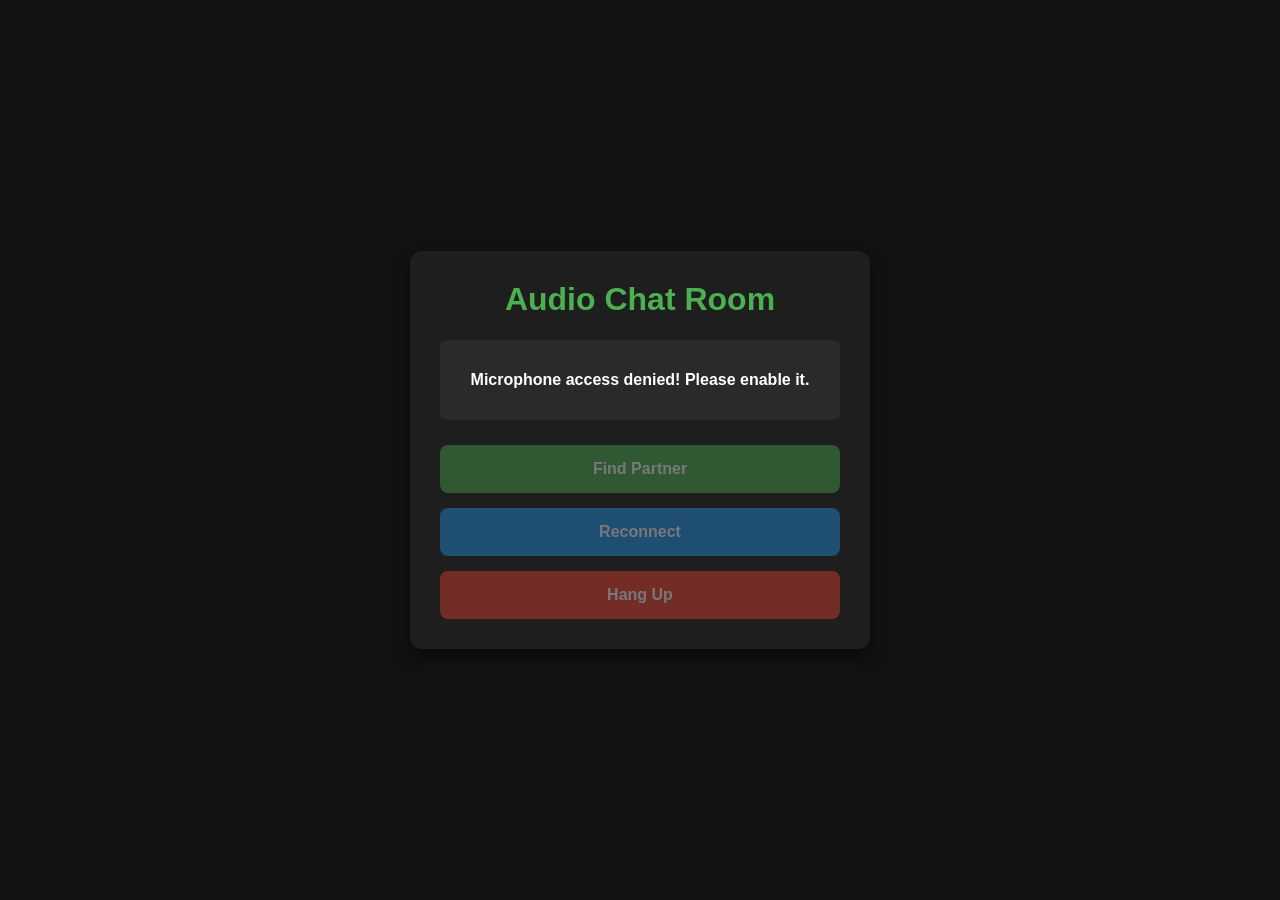
==== templates/index.html @ 426b32c5 "Rename index.html to index.html" ====
<!DOCTYPE html>
<html lang="en">
<head>
    <meta charset="UTF-8">
    <meta name="viewport" content="width=device-width, initial-scale=1.0">
    <title>Live Audio Chat</title>
    <link rel="stylesheet" href="/static/style.css">
</head>
<body>
    <div class="container">
        <h1>Audio Chat Room</h1>
        
        <div class="status-box">
            <p id="statusText">Requesting microphone access...</p>
        </div>

        <div class="controls">
            <button id="btnNew" class="btn-primary" disabled>Find Partner</button>
            <button id="btnReconnect" class="btn-secondary" disabled>Reconnect</button>
            <button id="btnHangup" class="btn-danger" disabled>Hang Up</button>
        </div>

        <audio id="remoteAudio" autoplay playsinline></audio>
    </div>

    <script src="/static/script.js"></script>
</body>
</html>
---- static/style.css ----
body {
    font-family: -apple-system, BlinkMacSystemFont, "Segoe UI", Roboto, Helvetica, Arial, sans-serif;
    background-color: #121212;
    color: #ffffff;
    margin: 0;
    display: flex;
    justify-content: center;
    align-items: center;
    height: 100vh;
}

.container {
    background: #1e1e1e;
    padding: 30px;
    border-radius: 12px;
    box-shadow: 0 8px 16px rgba(0,0,0,0.5);
    text-align: center;
    width: 90%;
    max-width: 400px;
}

h1 {
    margin-top: 0;
    color: #4CAF50;
}

.status-box {
    background: #2a2a2a;
    padding: 15px;
    border-radius: 8px;
    margin-bottom: 25px;
    font-weight: bold;
    min-height: 20px;
}

.controls {
    display: flex;
    flex-direction: column;
    gap: 15px;
}

button {
    padding: 15px;
    border: none;
    border-radius: 8px;
    font-size: 16px;
    font-weight: bold;
    cursor: pointer;
    transition: opacity 0.2s;
}

button:disabled {
    opacity: 0.4;
    cursor: not-allowed;
}

button:active:not(:disabled) {
    opacity: 0.8;
}

.btn-primary { background: #4CAF50; color: white; }
.btn-secondary { background: #2196F3; color: white; }
.btn-danger { background: #f44336; color: white; }
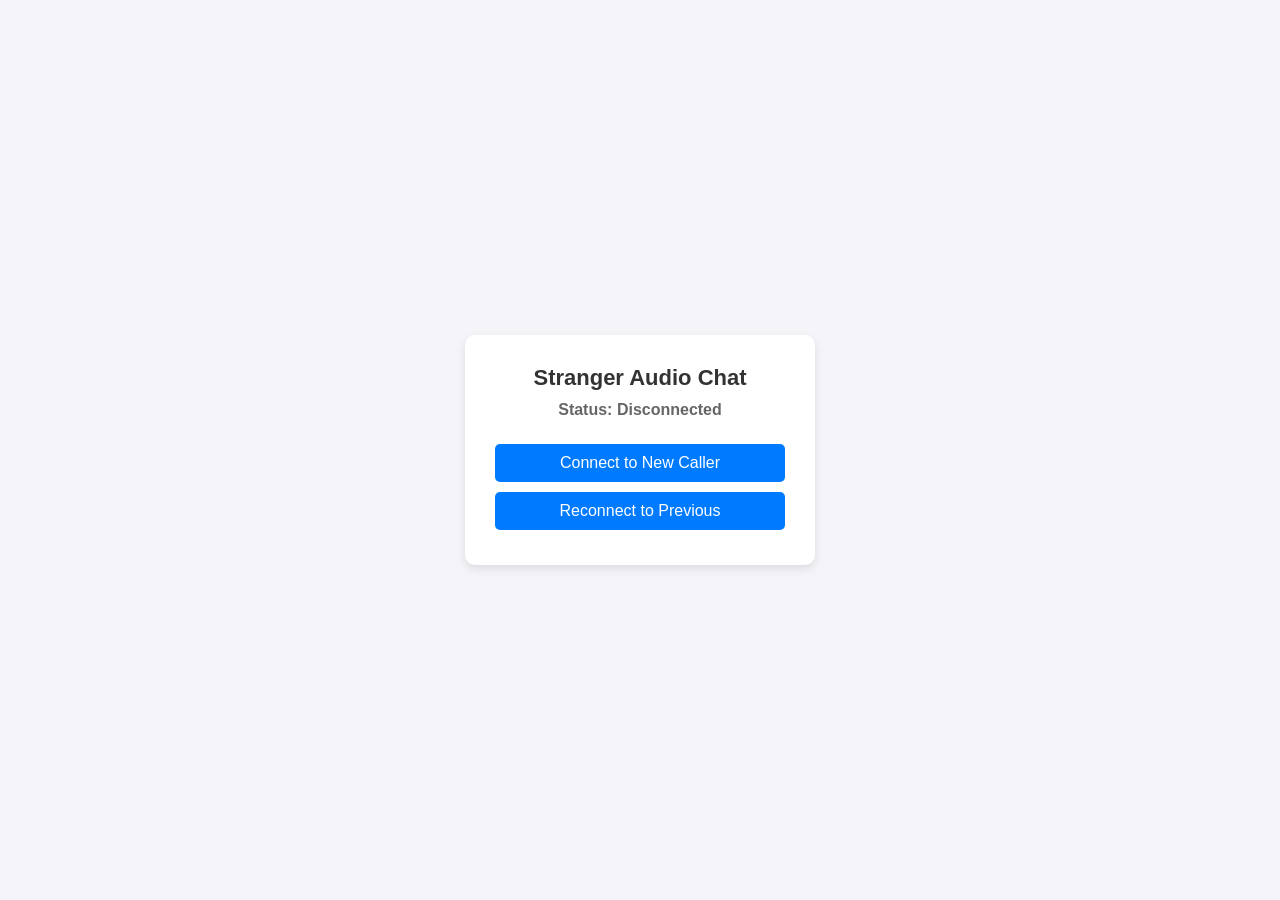
==== commit 0f0b4946: "Update index.html" ====
--- a/templates/index.html
+++ b/templates/index.html
@@ -3,24 +3,25 @@
 <head>
     <meta charset="UTF-8">
     <meta name="viewport" content="width=device-width, initial-scale=1.0">
-    <title>Live Audio Chat</title>
+    <title>Audio Chat | Satyakam Swami</title>
     <link rel="stylesheet" href="/static/style.css">
 </head>
 <body>
     <div class="container">
-        <h1>Audio Chat Room</h1>
-        
-        <div class="status-box">
-            <p id="statusText">Requesting microphone access...</p>
+        <h1>Stranger Audio Chat</h1>
+        <p id="status-text">Status: Disconnected</p>
+
+        <audio id="remote-audio" autoplay playsinline></audio>
+
+        <div class="controls">
+            <button id="btn-new">Connect to New Caller</button>
+            <button id="btn-reconnect">Reconnect to Previous</button>
         </div>
 
-        <div class="controls">
-            <button id="btnNew" class="btn-primary" disabled>Find Partner</button>
-            <button id="btnReconnect" class="btn-secondary" disabled>Reconnect</button>
-            <button id="btnHangup" class="btn-danger" disabled>Hang Up</button>
+        <div class="call-controls" id="call-controls" style="display: none;">
+            <button id="btn-mute">Mute Mic</button>
+            <button id="btn-disconnect">Disconnect</button>
         </div>
-
-        <audio id="remoteAudio" autoplay playsinline></audio>
     </div>
 
     <script src="/static/script.js"></script>
--- a/static/style.css
+++ b/static/style.css
@@ -1,8 +1,12 @@
+* {
+    box-sizing: border-box;
+    margin: 0;
+    padding: 0;
+    font-family: Arial, sans-serif;
+}
+
 body {
-    font-family: -apple-system, BlinkMacSystemFont, "Segoe UI", Roboto, Helvetica, Arial, sans-serif;
-    background-color: #121212;
-    color: #ffffff;
-    margin: 0;
+    background-color: #f4f4f9;
     display: flex;
     justify-content: center;
     align-items: center;
@@ -10,54 +14,51 @@
 }
 
 .container {
-    background: #1e1e1e;
+    background: white;
     padding: 30px;
-    border-radius: 12px;
-    box-shadow: 0 8px 16px rgba(0,0,0,0.5);
+    border-radius: 10px;
+    box-shadow: 0 4px 10px rgba(0,0,0,0.1);
     text-align: center;
-    width: 90%;
-    max-width: 400px;
+    width: 350px;
 }
 
 h1 {
-    margin-top: 0;
-    color: #4CAF50;
+    font-size: 22px;
+    margin-bottom: 10px;
+    color: #333;
 }
 
-.status-box {
-    background: #2a2a2a;
-    padding: 15px;
-    border-radius: 8px;
-    margin-bottom: 25px;
+#status-text {
+    margin-bottom: 20px;
+    color: #666;
     font-weight: bold;
-    min-height: 20px;
-}
-
-.controls {
-    display: flex;
-    flex-direction: column;
-    gap: 15px;
 }
 
 button {
-    padding: 15px;
+    width: 100%;
+    padding: 10px;
+    margin: 5px 0;
     border: none;
-    border-radius: 8px;
+    border-radius: 5px;
+    cursor: pointer;
     font-size: 16px;
-    font-weight: bold;
-    cursor: pointer;
-    transition: opacity 0.2s;
+    background-color: #007bff;
+    color: white;
+    transition: 0.3s;
 }
 
-button:disabled {
-    opacity: 0.4;
-    cursor: not-allowed;
+button:hover {
+    background-color: #0056b3;
 }
 
-button:active:not(:disabled) {
-    opacity: 0.8;
+#btn-disconnect {
+    background-color: #dc3545;
 }
 
-.btn-primary { background: #4CAF50; color: white; }
-.btn-secondary { background: #2196F3; color: white; }
-.btn-danger { background: #f44336; color: white; }+#btn-disconnect:hover {
+    background-color: #a71d2a;
+}
+
+.controls, .call-controls {
+    margin-top: 15px;
+}
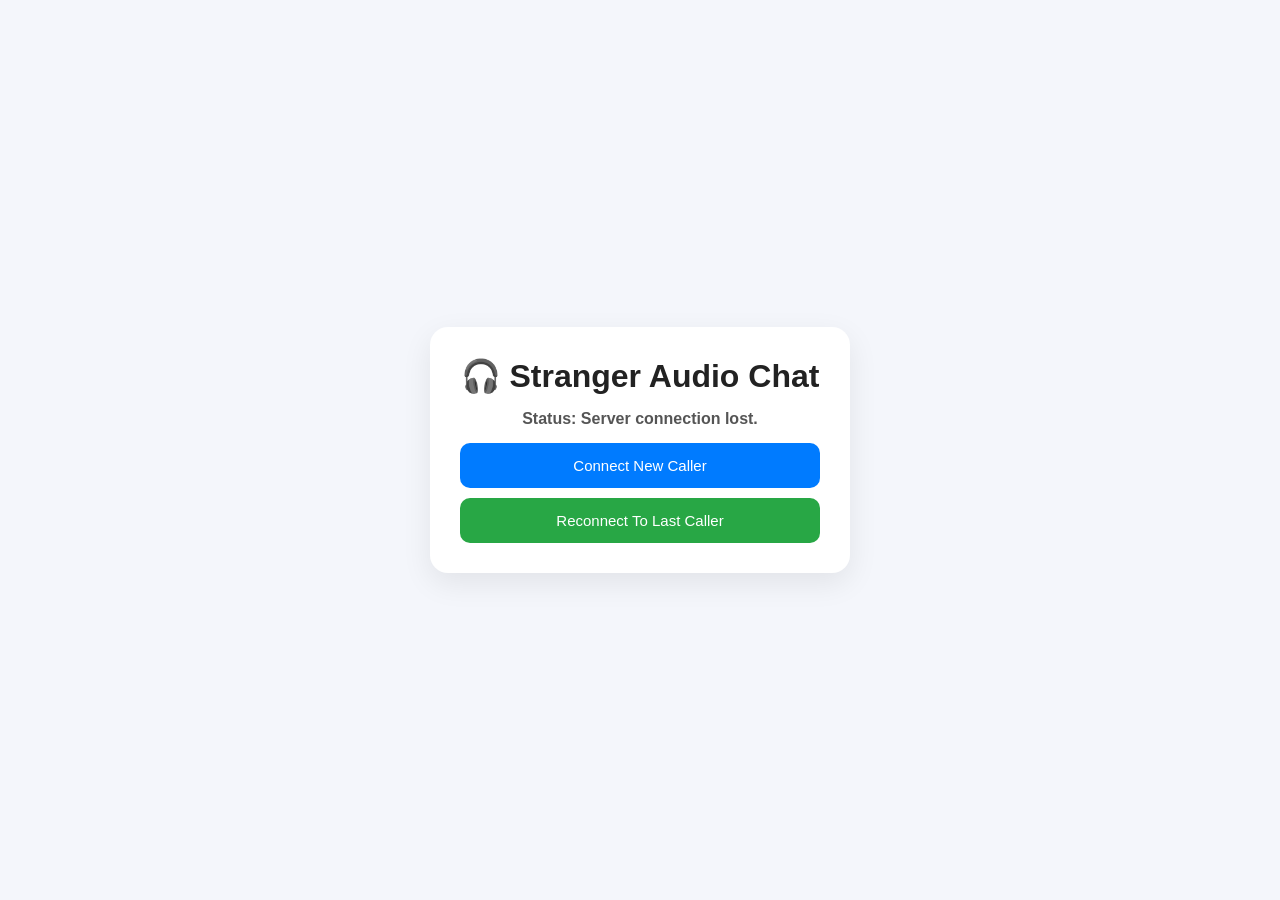
==== commit 024846b5: "Update index.html" ====
--- a/templates/index.html
+++ b/templates/index.html
@@ -3,27 +3,64 @@
 <head>
     <meta charset="UTF-8">
     <meta name="viewport" content="width=device-width, initial-scale=1.0">
-    <title>Audio Chat | Satyakam Swami</title>
+    <title>Stranger Audio Chat</title>
+
     <link rel="stylesheet" href="/static/style.css">
 </head>
 <body>
+
     <div class="container">
-        <h1>Stranger Audio Chat</h1>
-        <p id="status-text">Status: Disconnected</p>
 
-        <audio id="remote-audio" autoplay playsinline></audio>
+        <h1>🎧 Stranger Audio Chat</h1>
+
+        <p id="status-text">
+            Status: Disconnected
+        </p>
+
+        <p id="call-timer" style="display:none;">
+            00:00
+        </p>
+
+        <audio
+            id="remote-audio"
+            autoplay
+            playsinline>
+        </audio>
 
         <div class="controls">
-            <button id="btn-new">Connect to New Caller</button>
-            <button id="btn-reconnect">Reconnect to Previous</button>
+
+            <button id="btn-new">
+                Connect New Caller
+            </button>
+
+            <button id="btn-reconnect">
+                Reconnect To Last Caller
+            </button>
+
         </div>
 
-        <div class="call-controls" id="call-controls" style="display: none;">
-            <button id="btn-mute">Mute Mic</button>
-            <button id="btn-disconnect">Disconnect</button>
+        <div
+            id="call-controls"
+            class="call-controls"
+            style="display:none;">
+
+            <button id="btn-mute">
+                Mute Mic
+            </button>
+
+            <button id="btn-speaker">
+                Speaker
+            </button>
+
+            <button id="btn-disconnect">
+                End Call
+            </button>
+
         </div>
+
     </div>
 
     <script src="/static/script.js"></script>
+
 </body>
 </html>
--- a/static/style.css
+++ b/static/style.css
@@ -1,64 +1,103 @@
-* {
-    box-sizing: border-box;
-    margin: 0;
-    padding: 0;
-    font-family: Arial, sans-serif;
+*{
+    margin:0;
+    padding:0;
+    box-sizing:border-box;
+    font-family:Arial,sans-serif;
 }
 
-body {
-    background-color: #f4f4f9;
-    display: flex;
-    justify-content: center;
-    align-items: center;
-    height: 100vh;
+body{
+    background:#f4f6fb;
+    display:flex;
+    justify-content:center;
+    align-items:center;
+    min-height:100vh;
+    padding:20px;
 }
 
-.container {
-    background: white;
-    padding: 30px;
-    border-radius: 10px;
-    box-shadow: 0 4px 10px rgba(0,0,0,0.1);
-    text-align: center;
-    width: 350px;
+.container{
+    width:100%;
+    max-width:420px;
+
+    background:white;
+
+    border-radius:18px;
+
+    padding:30px;
+
+    text-align:center;
+
+    box-shadow:
+        0 10px 30px rgba(0,0,0,.08);
 }
 
-h1 {
-    font-size: 22px;
-    margin-bottom: 10px;
-    color: #333;
+h1{
+    margin-bottom:15px;
+    color:#222;
 }
 
-#status-text {
-    margin-bottom: 20px;
-    color: #666;
-    font-weight: bold;
+#status-text{
+    font-weight:bold;
+    color:#555;
+    margin-bottom:15px;
 }
 
-button {
-    width: 100%;
-    padding: 10px;
-    margin: 5px 0;
-    border: none;
-    border-radius: 5px;
-    cursor: pointer;
-    font-size: 16px;
-    background-color: #007bff;
-    color: white;
-    transition: 0.3s;
+#call-timer{
+    font-size:24px;
+    font-weight:bold;
+    color:#007bff;
+    margin-bottom:20px;
 }
 
-button:hover {
-    background-color: #0056b3;
+.controls,
+.call-controls{
+    display:flex;
+    flex-direction:column;
+    gap:10px;
 }
 
-#btn-disconnect {
-    background-color: #dc3545;
+button{
+    border:none;
+
+    padding:14px;
+
+    border-radius:10px;
+
+    font-size:15px;
+
+    cursor:pointer;
+
+    transition:.2s;
 }
 
-#btn-disconnect:hover {
-    background-color: #a71d2a;
+button:hover{
+    transform:translateY(-1px);
 }
 
-.controls, .call-controls {
-    margin-top: 15px;
+#btn-new{
+    background:#007bff;
+    color:white;
 }
+
+#btn-reconnect{
+    background:#28a745;
+    color:white;
+}
+
+#btn-mute{
+    background:#6c757d;
+    color:white;
+}
+
+#btn-speaker{
+    background:#17a2b8;
+    color:white;
+}
+
+#btn-disconnect{
+    background:#dc3545;
+    color:white;
+}
+
+audio{
+    display:none;
+}
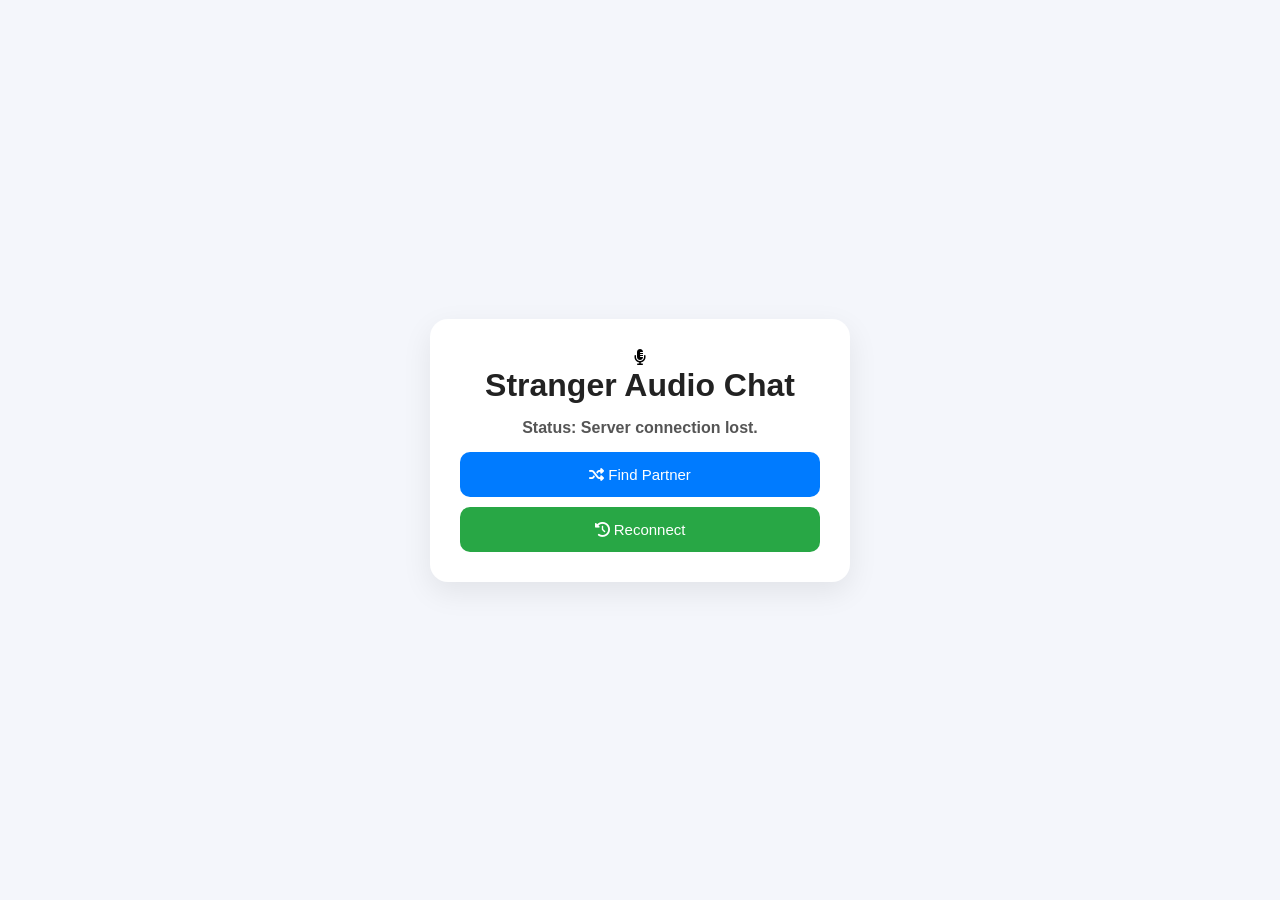
==== commit f1f69786: "Update index.html" ====
--- a/templates/index.html
+++ b/templates/index.html
@@ -3,64 +3,36 @@
 <head>
     <meta charset="UTF-8">
     <meta name="viewport" content="width=device-width, initial-scale=1.0">
-    <title>Stranger Audio Chat</title>
-
-    <link rel="stylesheet" href="/static/style.css">
+    <title>Audio Chat | Satyakam Swami</title>
+    <link rel="stylesheet" href="../static/style.css">
+    <link href="https://fonts.googleapis.com/css2?family=Inter:wght@400;600&display=swap" rel="stylesheet">
+    <link rel="stylesheet" href="https://cdnjs.cloudflare.com/ajax/libs/font-awesome/6.4.0/css/all.min.css">
 </head>
 <body>
-
     <div class="container">
-
-        <h1>🎧 Stranger Audio Chat</h1>
-
-        <p id="status-text">
-            Status: Disconnected
-        </p>
-
-        <p id="call-timer" style="display:none;">
-            00:00
-        </p>
-
-        <audio
-            id="remote-audio"
-            autoplay
-            playsinline>
-        </audio>
-
-        <div class="controls">
-
-            <button id="btn-new">
-                Connect New Caller
-            </button>
-
-            <button id="btn-reconnect">
-                Reconnect To Last Caller
-            </button>
-
+        <div class="avatar-container">
+            <div id="pulse-ring" class="pulse-ring"></div>
+            <div class="avatar">
+                <i class="fa-solid fa-microphone-lines"></i>
+            </div>
         </div>
 
-        <div
-            id="call-controls"
-            class="call-controls"
-            style="display:none;">
+        <h1>Stranger Audio Chat</h1>
+        <p id="status-text" class="status-badge">Status: Disconnected</p>
 
-            <button id="btn-mute">
-                Mute Mic
-            </button>
+        <audio id="remote-audio" autoplay playsinline></audio>
 
-            <button id="btn-speaker">
-                Speaker
-            </button>
-
-            <button id="btn-disconnect">
-                End Call
-            </button>
-
+        <div class="controls" id="main-controls">
+            <button id="btn-new" class="btn-primary"><i class="fa-solid fa-shuffle"></i> Find Partner</button>
+            <button id="btn-reconnect" class="btn-secondary"><i class="fa-solid fa-clock-rotate-left"></i> Reconnect</button>
         </div>
 
+        <div class="call-controls" id="call-controls" style="display: none;">
+            <button id="btn-mute" class="btn-warning"><i class="fa-solid fa-microphone"></i> Mute</button>
+            <button id="btn-disconnect" class="btn-danger"><i class="fa-solid fa-phone-slash"></i> Disconnect</button>
+        </div>
     </div>
 
-    <script src="/static/script.js"></script>
-
+    <script src="../static/script.js"></script>
 </body>
 </html>
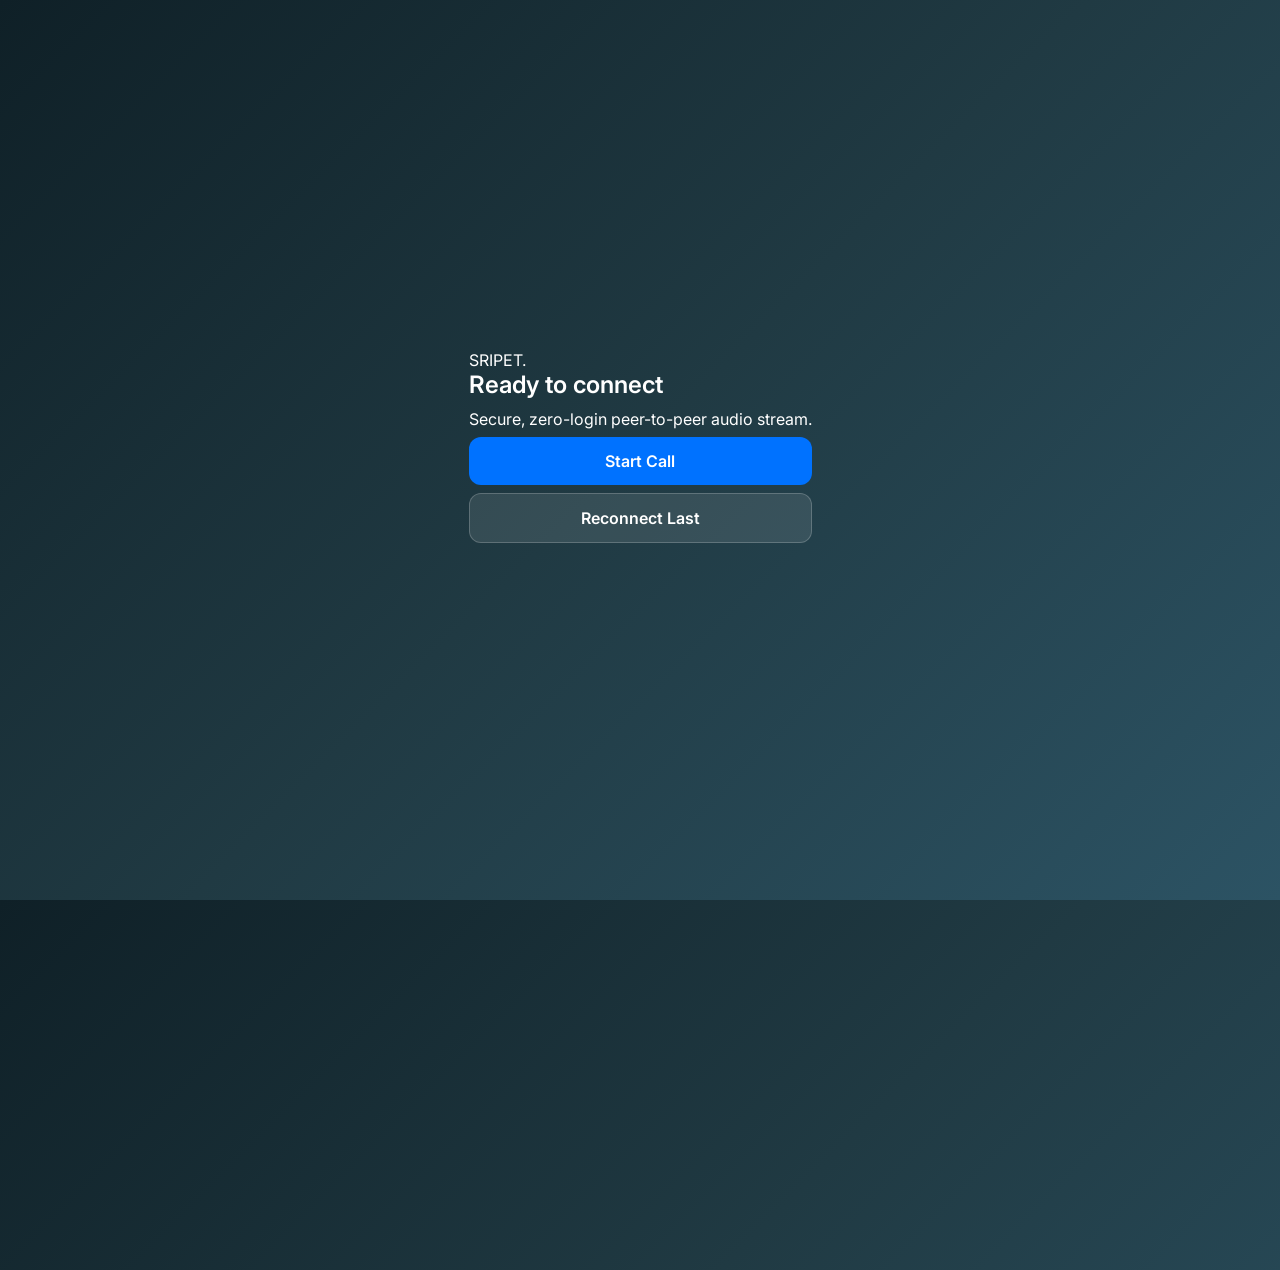
==== commit be06df0c: "Update index.html" ====
--- a/templates/index.html
+++ b/templates/index.html
@@ -3,36 +3,47 @@
 <head>
     <meta charset="UTF-8">
     <meta name="viewport" content="width=device-width, initial-scale=1.0">
-    <title>Audio Chat | Satyakam Swami</title>
-    <link rel="stylesheet" href="../static/style.css">
-    <link href="https://fonts.googleapis.com/css2?family=Inter:wght@400;600&display=swap" rel="stylesheet">
-    <link rel="stylesheet" href="https://cdnjs.cloudflare.com/ajax/libs/font-awesome/6.4.0/css/all.min.css">
+    <title>Sripet — 1-on-1 Audio</title>
+    <link rel="stylesheet" href="/static/style.css">
+    <link href="https://fonts.googleapis.com/css2?family=Inter:wght@300;400;500;600&display=swap" rel="stylesheet">
 </head>
 <body>
-    <div class="container">
-        <div class="avatar-container">
-            <div id="pulse-ring" class="pulse-ring"></div>
-            <div class="avatar">
-                <i class="fa-solid fa-microphone-lines"></i>
+    <div class="app-container">
+        <!-- Top Minimal Nav -->
+        <header class="app-header">
+            <div class="logo">SRIPET<span>.</span></div>
+            <div id="timer-display" class="timer-badge" style="display: none;">
+                <span id="timer-text">10:00</span>
             </div>
-        </div>
+        </header>
 
-        <h1>Stranger Audio Chat</h1>
-        <p id="status-text" class="status-badge">Status: Disconnected</p>
+        <!-- Center Stage -->
+        <main class="stage">
+            <div class="status-wrapper">
+                <div id="pulse-ring" class="pulse-ring"></div>
+                <div class="status-indicator"></div>
+            </div>
+            
+            <h1 id="status-text" class="status-title">Ready to connect</h1>
+            <p class="status-subtitle">Secure, zero-login peer-to-peer audio stream.</p>
+        </main>
 
         <audio id="remote-audio" autoplay playsinline></audio>
 
-        <div class="controls" id="main-controls">
-            <button id="btn-new" class="btn-primary"><i class="fa-solid fa-shuffle"></i> Find Partner</button>
-            <button id="btn-reconnect" class="btn-secondary"><i class="fa-solid fa-clock-rotate-left"></i> Reconnect</button>
-        </div>
+        <!-- Action Controls -->
+        <footer class="action-bar">
+            <div class="controls" id="main-controls">
+                <button id="btn-new" class="btn btn-primary">Start Call</button>
+                <button id="btn-reconnect" class="btn btn-secondary">Reconnect Last</button>
+            </div>
 
-        <div class="call-controls" id="call-controls" style="display: none;">
-            <button id="btn-mute" class="btn-warning"><i class="fa-solid fa-microphone"></i> Mute</button>
-            <button id="btn-disconnect" class="btn-danger"><i class="fa-solid fa-phone-slash"></i> Disconnect</button>
-        </div>
+            <div class="call-controls" id="call-controls" style="display: none;">
+                <button id="btn-mute" class="btn btn-secondary">Mute</button>
+                <button id="btn-disconnect" class="btn btn-danger">Disconnect</button>
+            </div>
+        </footer>
     </div>
 
-    <script src="../static/script.js"></script>
+    <script src="/static/script.js"></script>
 </body>
 </html>
--- a/static/style.css
+++ b/static/style.css
@@ -1,103 +1,121 @@
-*{
-    margin:0;
-    padding:0;
-    box-sizing:border-box;
-    font-family:Arial,sans-serif;
+* {
+    box-sizing: border-box;
+    margin: 0;
+    padding: 0;
+    font-family: 'Inter', sans-serif;
 }
 
-body{
-    background:#f4f6fb;
-    display:flex;
-    justify-content:center;
-    align-items:center;
-    min-height:100vh;
-    padding:20px;
+body {
+    background: linear-gradient(135deg, #0f2027, #203a43, #2c5364);
+    display: flex;
+    justify-content: center;
+    align-items: center;
+    height: 100vh;
+    color: #fff;
 }
 
-.container{
-    width:100%;
-    max-width:420px;
-
-    background:white;
-
-    border-radius:18px;
-
-    padding:30px;
-
-    text-align:center;
-
-    box-shadow:
-        0 10px 30px rgba(0,0,0,.08);
+.container {
+    background: rgba(255, 255, 255, 0.05);
+    backdrop-filter: blur(15px);
+    -webkit-backdrop-filter: blur(15px);
+    border: 1px solid rgba(255, 255, 255, 0.1);
+    padding: 40px 30px;
+    border-radius: 20px;
+    box-shadow: 0 8px 32px 0 rgba(0, 0, 0, 0.37);
+    text-align: center;
+    width: 380px;
+    display: flex;
+    flex-direction: column;
+    align-items: center;
 }
 
-h1{
-    margin-bottom:15px;
-    color:#222;
+/* Avatar & Pulsing Animation */
+.avatar-container {
+    position: relative;
+    width: 100px;
+    height: 100px;
+    margin-bottom: 20px;
+    display: flex;
+    justify-content: center;
+    align-items: center;
 }
 
-#status-text{
-    font-weight:bold;
-    color:#555;
-    margin-bottom:15px;
+.avatar {
+    width: 80px;
+    height: 80px;
+    background: linear-gradient(135deg, #00c6ff, #0072ff);
+    border-radius: 50%;
+    display: flex;
+    justify-content: center;
+    align-items: center;
+    font-size: 32px;
+    z-index: 2;
+    box-shadow: 0 4px 15px rgba(0, 114, 255, 0.4);
 }
 
-#call-timer{
-    font-size:24px;
-    font-weight:bold;
-    color:#007bff;
-    margin-bottom:20px;
+.pulse-ring {
+    position: absolute;
+    width: 100%;
+    height: 100%;
+    background: #0072ff;
+    border-radius: 50%;
+    z-index: 1;
+    opacity: 0;
 }
 
-.controls,
-.call-controls{
-    display:flex;
-    flex-direction:column;
-    gap:10px;
+.pulse-ring.active {
+    animation: pulse 1.5s infinite ease-out;
 }
 
-button{
-    border:none;
-
-    padding:14px;
-
-    border-radius:10px;
-
-    font-size:15px;
-
-    cursor:pointer;
-
-    transition:.2s;
+@keyframes pulse {
+    0% { transform: scale(0.8); opacity: 0.8; }
+    100% { transform: scale(1.8); opacity: 0; }
 }
 
-button:hover{
-    transform:translateY(-1px);
+h1 {
+    font-size: 24px;
+    font-weight: 600;
+    margin-bottom: 10px;
 }
 
-#btn-new{
-    background:#007bff;
-    color:white;
+.status-badge {
+    background: rgba(255, 255, 255, 0.1);
+    padding: 6px 12px;
+    border-radius: 20px;
+    font-size: 14px;
+    margin-bottom: 25px;
+    color: #e0e0e0;
 }
 
-#btn-reconnect{
-    background:#28a745;
-    color:white;
+/* Modern Buttons */
+button {
+    width: 100%;
+    padding: 14px;
+    margin: 8px 0;
+    border: none;
+    border-radius: 12px;
+    cursor: pointer;
+    font-size: 16px;
+    font-weight: 600;
+    transition: all 0.3s ease;
+    display: flex;
+    justify-content: center;
+    align-items: center;
+    gap: 8px;
 }
 
-#btn-mute{
-    background:#6c757d;
-    color:white;
-}
+button:active { transform: scale(0.98); }
 
-#btn-speaker{
-    background:#17a2b8;
-    color:white;
-}
+.btn-primary { background: #0072ff; color: white; }
+.btn-primary:hover { background: #005ce6; box-shadow: 0 4px 15px rgba(0, 114, 255, 0.4); }
 
-#btn-disconnect{
-    background:#dc3545;
-    color:white;
-}
+.btn-secondary { background: rgba(255, 255, 255, 0.1); color: white; border: 1px solid rgba(255, 255, 255, 0.2); }
+.btn-secondary:hover { background: rgba(255, 255, 255, 0.2); }
 
-audio{
-    display:none;
-}
+.btn-warning { background: #f39c12; color: white; }
+.btn-warning:hover { background: #d68910; }
+
+.btn-danger { background: #e74c3c; color: white; }
+.btn-danger:hover { background: #c0392b; box-shadow: 0 4px 15px rgba(231, 76, 60, 0.4); }
+
+.controls, .call-controls { width: 100%; }
